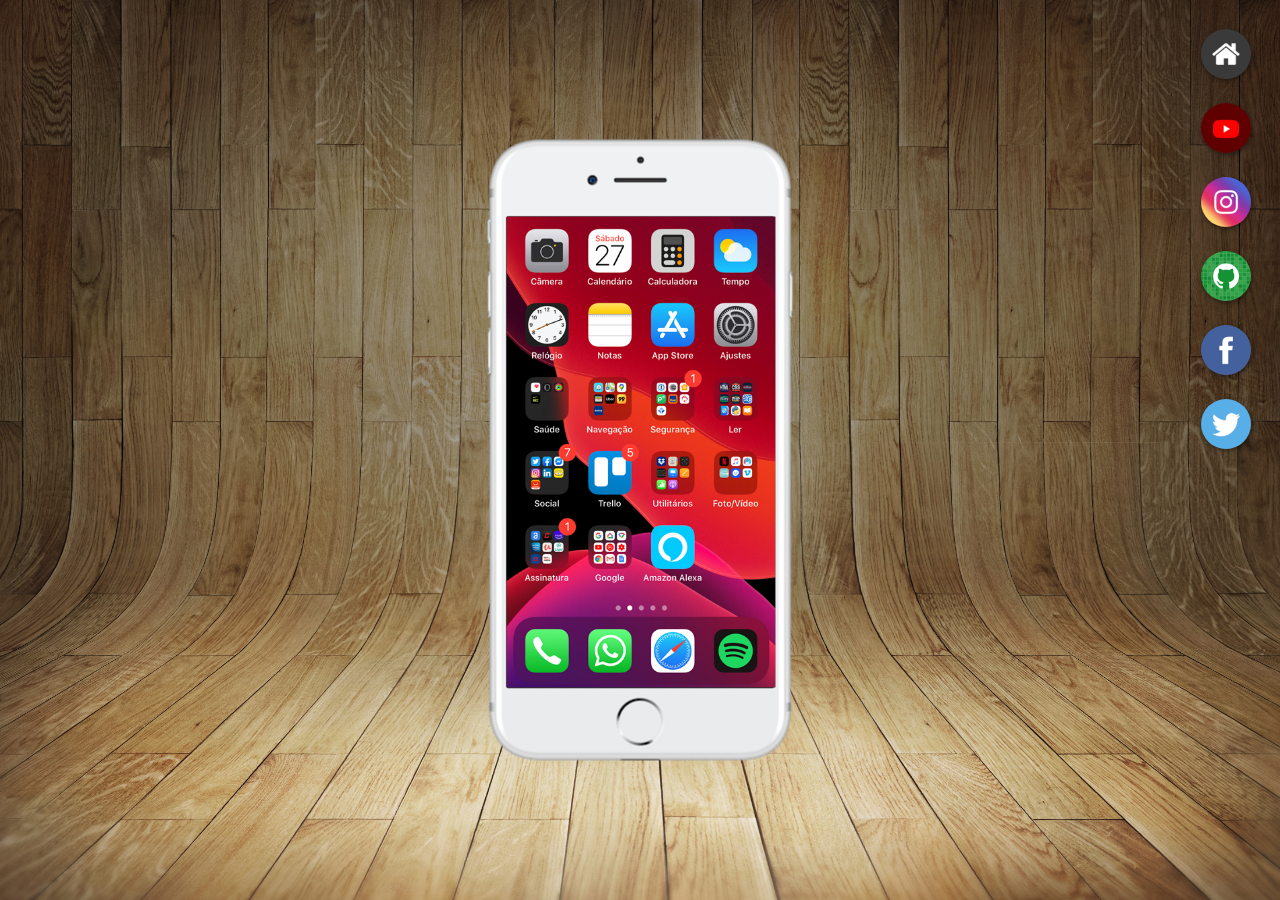
==== social-projeto/index.html @ ac0059b3 "PROJETO" ====
<!DOCTYPE html>
<html lang="en">
<head>
    <meta charset="UTF-8">
    <meta name="viewport" content="width=device-width, initial-scale=1.0">
    <link rel="shortcut icon" href="favicon.ico" type="image/x-icon">
    <title>Projeto social</title>
    <link rel="stylesheet" href="estilos/style.css">
</head>
<body>
<main> 

<section id="telefone">

    <iframe src="home.html" frameborder="0" name="tela" id="tela">
        <p>Seu navegador não é compativel com isso</p>
    </iframe>

    </section>

<section id="redes-sociais">

    <a href="home.html" target="tela"><img src="imagens/logo-home.jpg" alt="Voltar"></a> <br>
    <a href="" target="tela"><img src="imagens/logo-youtube.jpg" alt="YouTube"></a> <br>
    <a href="" target="tela"><img src="imagens/logo-instagram.jpg" alt="instagram"></a> <br>
    <a href="" target="tela"><img src="imagens/logo-github.jpg" alt="github"></a> <br>
    <a href="" target="tela"><img src="imagens/logo-facebook.jpg" alt="Facebook"></a> <br>
    <a href="" target="tela"><img src="imagens/logo-twitter.jpg" alt="Twitter"></a> <br>

    </section>
</main>
</body>
</html>
---- social-projeto/estilos/style.css ----
@charset "UTF-8";

*{
    margin: 0px;
    padding: 0px;
    font-family: Arial, Helvetica, sans-serif;
}

html,body{
    height: 100vh;
    width: 100vw;
    background-color: black
}

body{
    background: url(../imagens/fundo-madeira.jpg) no-repeat;
    background-size: cover;
    background-attachment: fixed;
    background-position: top center;
}
main{
    position: relative;
    height: 100vh;
   
}
section#telefone{
    position: absolute;
    top: 50%;
    left: 50%;
    width: 311px;
    height: 627px;
    transform: translate(-50%, -50%);
    background: url(../imagens/frame-iphone.png) no-repeat;
}
iframe#tela{
    position: relative;
    top: 80px;
    left: 22px;
    width: 269px;
    height: 471px;
}
section#redes-sociais img{
    border-radius: 50%;
    width: 50px;
    height: 50px;
    box-shadow: 1px 2px 5px rgba(0, 0, 0, 0.459);
    box-sizing: border-box;
    margin: 10px;
    

    
}
section#redes-sociais{
    text-align: right;
    padding: 19px;
}
section#redes-sociais img:hover{
        border: solid 2px rgba(255, 255, 255, 0.678);
        transform: translate(-3px, -3px);
        box-shadow: 5px 5px 10px rgba(0, 0, 0, 0.911);
        transition: 0.5s, border 0.5s;
}
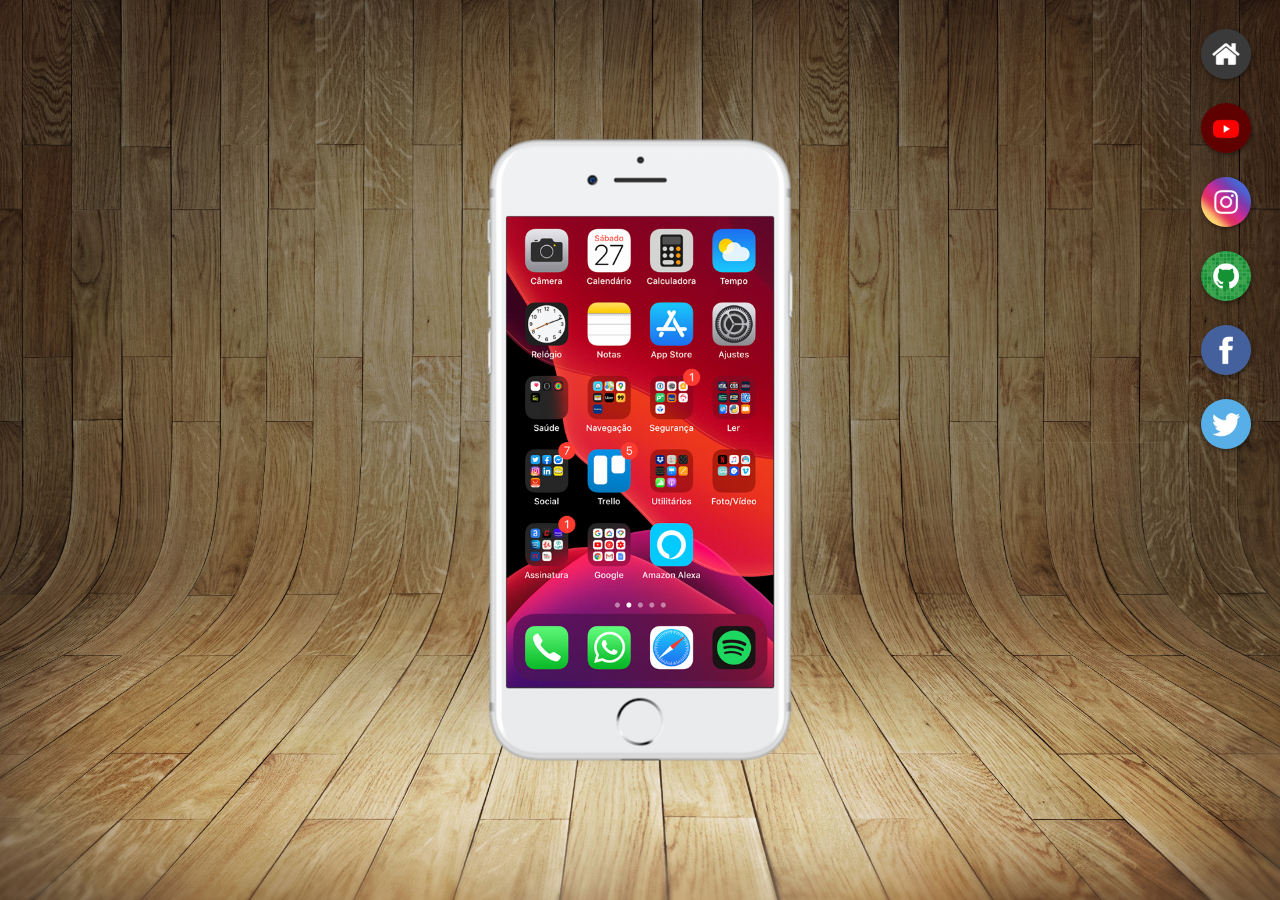
==== commit dd3455bf: "Funções atualizadas(projeto completo)" ====
--- a/social-projeto/index.html
+++ b/social-projeto/index.html
@@ -1,5 +1,5 @@
 <!DOCTYPE html>
-<html lang="en">
+<html lang="pt-br">
 <head>
     <meta charset="UTF-8">
     <meta name="viewport" content="width=device-width, initial-scale=1.0">
@@ -21,11 +21,11 @@
 <section id="redes-sociais">
 
     <a href="home.html" target="tela"><img src="imagens/logo-home.jpg" alt="Voltar"></a> <br>
-    <a href="" target="tela"><img src="imagens/logo-youtube.jpg" alt="YouTube"></a> <br>
-    <a href="" target="tela"><img src="imagens/logo-instagram.jpg" alt="instagram"></a> <br>
-    <a href="" target="tela"><img src="imagens/logo-github.jpg" alt="github"></a> <br>
-    <a href="" target="tela"><img src="imagens/logo-facebook.jpg" alt="Facebook"></a> <br>
-    <a href="" target="tela"><img src="imagens/logo-twitter.jpg" alt="Twitter"></a> <br>
+    <a href="youtube.html" target="tela"><img src="imagens/logo-youtube.jpg" alt="YouTube"></a> <br>
+    <a href="instagram.html" target="tela"><img src="imagens/logo-instagram.jpg" alt="instagram"></a> <br>
+    <a href="github.html" target="tela"><img src="imagens/logo-github.jpg" alt="github"></a> <br>
+    <a href="facebook.html" target="tela"><img src="imagens/logo-facebook.jpg" alt="Facebook"></a> <br>
+    <a href="twietter.html" target="tela"><img src="imagens/logo-twitter.jpg" alt="Twitter"></a> <br>
 
     </section>
 </main>
--- a/social-projeto/estilos/style.css
+++ b/social-projeto/estilos/style.css
@@ -36,7 +36,7 @@
     position: relative;
     top: 80px;
     left: 22px;
-    width: 269px;
+    width: 267px;
     height: 471px;
 }
 section#redes-sociais img{
